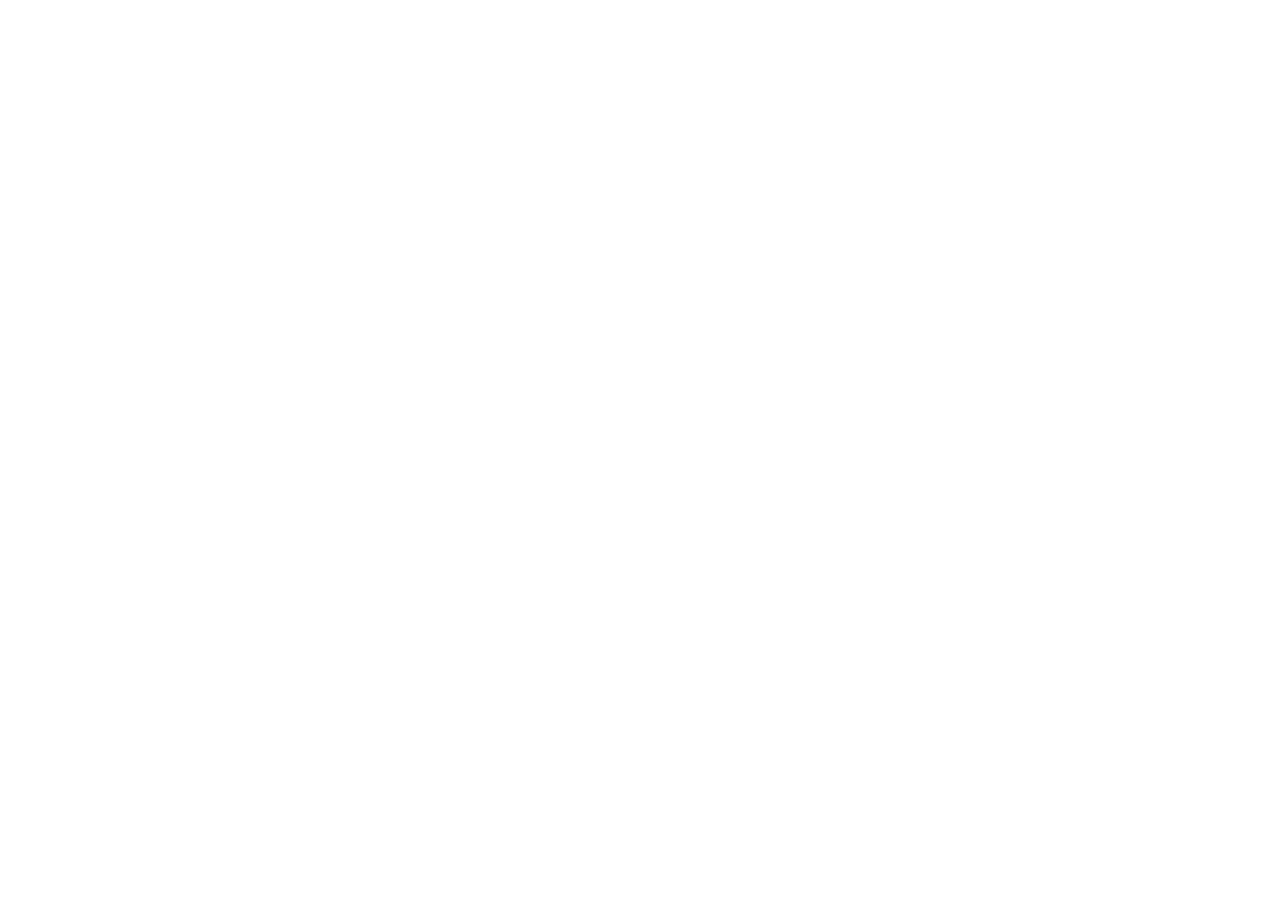
==== Cube Animation 04052022/index.html @ 9a713c05 "first commit" ====
<!DOCTYPE html>
<html lang="en">

<head>
    <meta charset="UTF-8">
    <meta http-equiv="X-UA-Compatible" content="IE=edge">
    <link rel="stylesheet" href="/Assets/Css/style.css">
    <meta name="viewport" content="width=device-width, initial-scale=1.0">
    <title>Cube Animation</title>
</head>

<body>

    <div class="container">
        <div class="cube">
        </div>
</body>

</html>
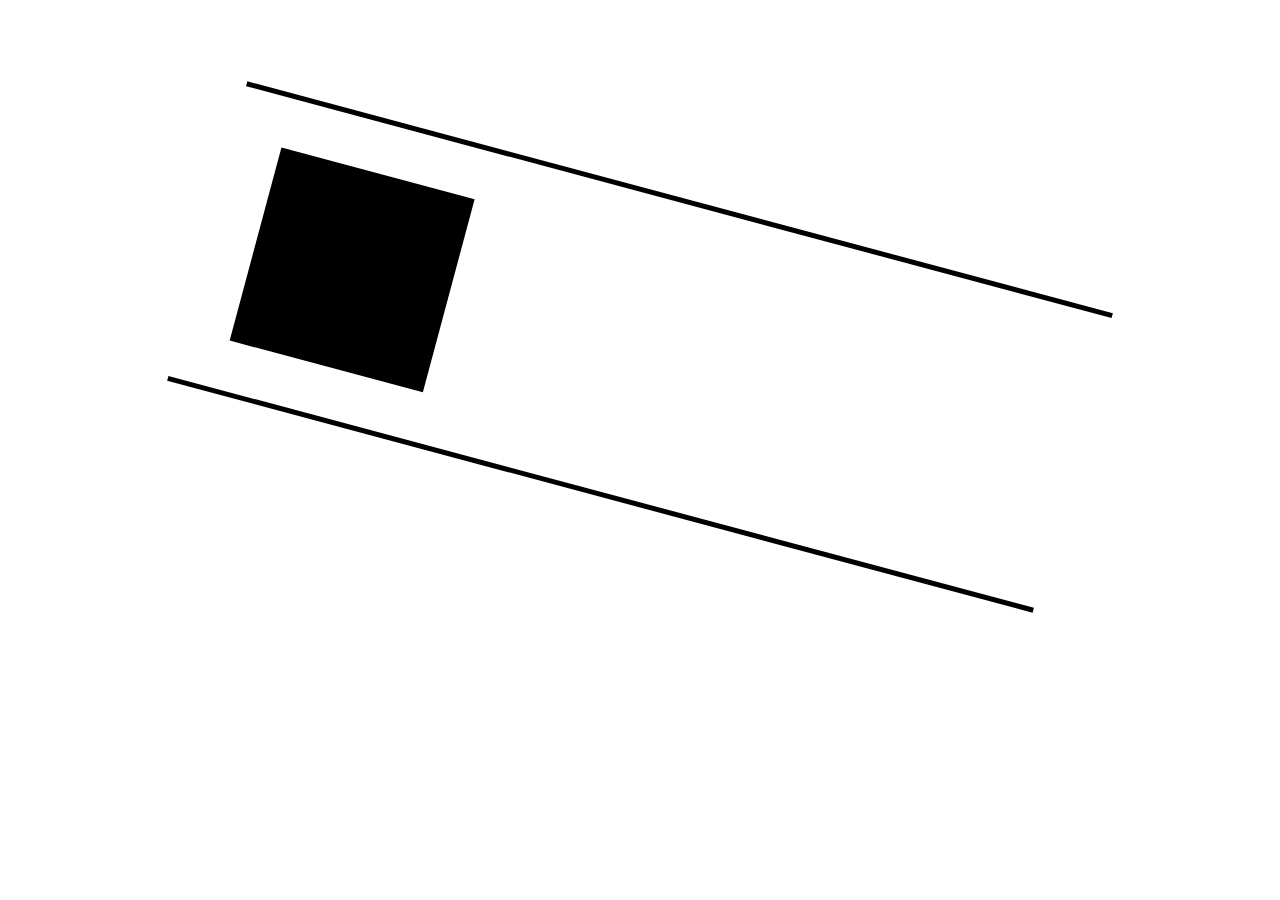
==== commit 8a38f1ea: "refactor: Changes path in html" ====
--- a/Cube Animation 04052022/index.html
+++ b/Cube Animation 04052022/index.html
@@ -4,7 +4,7 @@
 <head>
     <meta charset="UTF-8">
     <meta http-equiv="X-UA-Compatible" content="IE=edge">
-    <link rel="stylesheet" href="/Assets/Css/style.css">
+    <link rel="stylesheet" href="/Cube Animation 04052022/Assets/Css/style.css">
     <meta name="viewport" content="width=device-width, initial-scale=1.0">
     <title>Cube Animation</title>
 </head>
--- a/Cube Animation 04052022/Assets/Css/style.css
+++ b/Cube Animation 04052022/Assets/Css/style.css
@@ -0,0 +1,65 @@
+* {
+    margin: 0;
+    padding: 0;
+    box-sizing: border-box;
+}
+
+.container {
+    margin: 15%;
+    transform: rotate(15deg);
+    border: none;
+    border-top: 5px solid;
+    border-bottom: 5px solid;
+    width: 70%;
+    position: relative;
+}
+
+.cube {
+    width: 200px;
+    height: 200px;
+    background: #000;
+    margin: 50px;
+    animation-name: rotate90deg;
+    animation-duration: 8s;
+    animation-timing-function: linear;
+    animation-delay: 2s;
+    animation-iteration-count: infinite;
+    animation-direction: alternate;
+}
+
+
+@keyframes rotate90deg {
+    0% {
+        background-color: red;
+        left: 0px;
+        top: 0px;
+    }
+
+    25% {
+        background-color: yellow;
+        transform: rotate(90deg);
+        top: 0px;
+        margin-left: 200px;
+    }
+
+    50% {
+        background-color: blue;
+        transform: rotate(180deg);
+        top: 0px;       
+        margin-left: 400px;
+    }
+
+    75% {
+        background-color: green;
+        transform: rotate(270deg);
+        top: 0px;    
+        margin-left: 600px;
+    }
+
+    100% {
+        background-color: red;
+        transform: rotate(360deg);
+        margin-left: 800px;
+        top: 0px;
+    }
+}